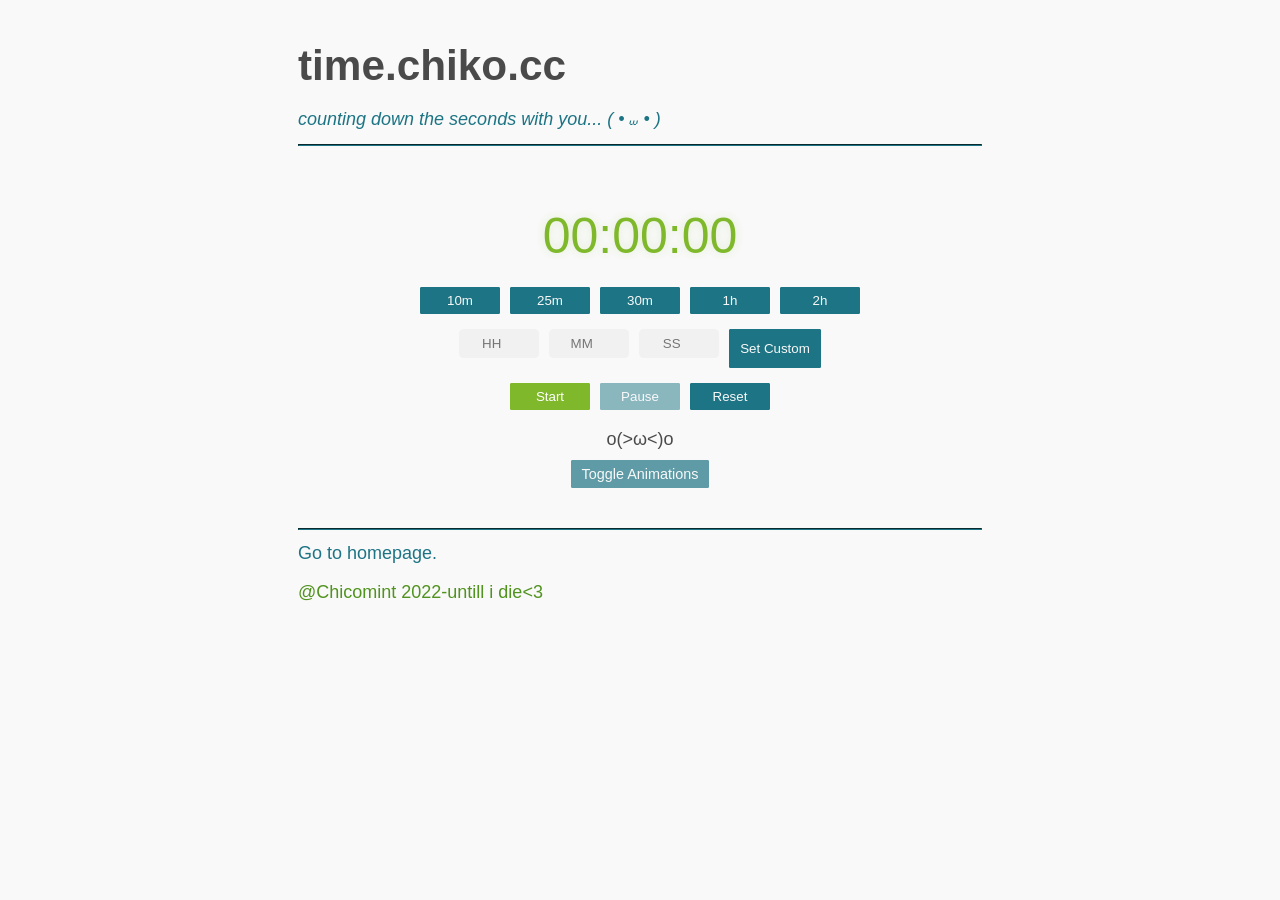
==== index.html @ 4a4d0b9f ":3" ====
<!DOCTYPE html>
<html lang="en">
<head>
    <title>chicomint'site - Timer</title>
    <link rel="shortcut icon" type="image/x-icon" href="media/chiki.ico" />
    <meta name="viewport" content="width=device-width, initial-scale=1">
    <meta charset="utf-8">
    <link rel="stylesheet" href="style.css?v=1.7">
    <link rel="stylesheet" href="sakura.css" media="screen" />
    <link rel="stylesheet" href="sakura-dark.css" media="screen and (prefers-color-scheme: dark)" />
</head>
<body>
    <div class="sky">
        <img src="miku.png" class="falling-star" style="left: 10%;">
        <img src="miku.png" class="falling-star" style="left: 30%;">
        <img src="miku.png" class="falling-star" style="left: 50%;">
        <img src="miku.png" class="falling-star" style="left: 70%;">
        <img src="miku.png" class="falling-star" style="left: 90%;">
    </div>

    <h1>time.chiko.cc</h1>
    <p id="fortune-display" style="font-style: italic; color: #1d7484; margin-bottom: 10px; min-height: 1.5em;"></p>
    <hr>

    <div class="timer-container">
        <div id="timer-display">00:00:00</div>

        <div class="presets">
            <button data-seconds="600">10m</button>
            <button data-seconds="1500">25m</button>
            <button data-seconds="1800">30m</button>
            <button data-seconds="3600">1h</button>
            <button data-seconds="7200">2h</button>
        </div>

        <div class="custom-input">
            <input type="number" id="custom-h" placeholder="HH" min="0" max="99">
            <input type="number" id="custom-m" placeholder="MM" min="0" max="59">
            <input type="number" id="custom-s" placeholder="SS" min="0" max="59">
            <button id="set-custom-btn">Set Custom</button>
        </div>

        <div class="controls">
            <button id="start-btn">Start</button>
            <button id="pause-btn">Pause</button>
            <button id="reset-btn">Reset</button>
        </div>

        <div style="text-align: center; margin-top: 1rem;">
            <p id="sky-msg" style="margin-bottom: 5px; display: none;">o(>ω<)o</p>
            <button id="toggle-sky-btn" style="font-size: 0.8em; opacity: 0.7;">Toggle Animations</button>
        </div>
    </div>

    <footer>
        <hr>
        <a href="https://chiko.cc">Go to homepage.</a>
        <p style="animation: opacityPulse 2s ease-out; animation-iteration-count: infinite; opacity: 1; color: rgb(81, 147, 31); margin-top: 10px;">
            @Chicomint 2022-untill i die&lt;3
        </p>
    </footer>

    <script src="timer.js"></script>
</body>
</html>
---- style.css ----
/* Custom styles for Chicomint's site */

.sky {
    position: fixed;
    top: 0;
    left: 0;
    width: 100%;
    height: 100%;
    z-index: -1;
    overflow: hidden;
    pointer-events: none;
}

.falling-star {
    position: absolute;
    top: -100px;
    width: 60px;
    height: auto;
    animation: fall 8s linear infinite;
}

@keyframes fall {
    0% { transform: translateY(0) rotate(0deg); opacity: 1; }
    100% { transform: translateY(110vh) rotate(360deg); opacity: 0; }
}

/* Stagger the animations */
.falling-star:nth-child(1) { animation-delay: 0s; }
.falling-star:nth-child(2) { animation-delay: 2s; }
.falling-star:nth-child(3) { animation-delay: 1s; }
.falling-star:nth-child(4) { animation-delay: 3s; }
.falling-star:nth-child(5) { animation-delay: 4s; }

@keyframes opacityPulse {
    0% { opacity: 0.5; }
    50% { opacity: 1; }
    100% { opacity: 0.5; }
}

.timer-container {
    background: rgba(255, 255, 255, 0.05);
    padding: 2rem;
    margin: 2rem 0;
}

#timer-display {
    font-size: 5rem;
    text-align: center;
    margin: 1rem 0;
    color: rgb(127, 184, 42);
    font-variant-numeric: tabular-nums;
    text-shadow: 0 0 10px rgba(127, 184, 42, 0.2);
}

.controls, .presets, .custom-input {
    display: flex;
    justify-content: center;
    flex-wrap: wrap;
    gap: 10px;
    margin-bottom: 1.5rem;
}

.custom-input input {
    width: 80px;
    text-align: center;
}

button {
    min-width: 80px;
    cursor: pointer;
}

#start-btn {
    background-color: rgb(127, 184, 42);
    border-color: rgb(127, 184, 42);
    color: white;
}

#start-btn:hover {
    background-color: rgb(81, 147, 31);
}

.nav-links a {
    margin-right: 5px;
}

.active-link {
    color: rgb(127, 184, 42) !important;
}
---- sakura.css ----
/* Sakura.css v1.5.1
 * ================
 * Minimal css theme.
 * Project: https://github.com/oxalorg/sakura/
 */
/* Body */
html {
  font-size: 62.5%;
  font-family: -apple-system, BlinkMacSystemFont, "Segoe UI", Roboto, "Helvetica Neue", Arial, "Noto Sans", sans-serif;
}

body {
  font-size: 1.8rem;
  line-height: 1.618;
  max-width: 38em;
  margin: auto;
  color: #4a4a4a;
  background-color: #f9f9f9;
  padding: 13px;
}

@media (max-width: 684px) {
  body {
    font-size: 1.53rem;
  }
}
@media (max-width: 382px) {
  body {
    font-size: 1.35rem;
  }
}
h1, h2, h3, h4, h5, h6 {
  line-height: 1.1;
  font-family: -apple-system, BlinkMacSystemFont, "Segoe UI", Roboto, "Helvetica Neue", Arial, "Noto Sans", sans-serif;
  font-weight: 700;
  margin-top: 3rem;
  margin-bottom: 1.5rem;
  overflow-wrap: break-word;
  word-wrap: break-word;
  -ms-word-break: break-all;
  word-break: break-word;
}

h1 {
  font-size: 2.35em;
}

h2 {
  font-size: 2em;
}

h3 {
  font-size: 1.75em;
}

h4 {
  font-size: 1.5em;
}

h5 {
  font-size: 1.25em;
}

h6 {
  font-size: 1em;
}

p {
  margin-top: 0px;
  margin-bottom: 2.5rem;
}

small, sub, sup {
  font-size: 75%;
}

hr {
  border-color: #1d7484;
}

a {
  text-decoration: none;
  color: #1d7484;
}
a:visited {
  color: #144f5a;
}
a:hover {
  color: #982c61;
  border-bottom: 2px solid #4a4a4a;
}

ul {
  padding-left: 1.4em;
  margin-top: 0px;
  margin-bottom: 2.5rem;
}

li {
  margin-bottom: 0.4em;
}

blockquote {
  margin-left: 0px;
  margin-right: 0px;
  padding-left: 1em;
  padding-top: 0.8em;
  padding-bottom: 0.8em;
  padding-right: 0.8em;
  border-left: 5px solid #1d7484;
  margin-bottom: 2.5rem;
  background-color: #f1f1f1;
}

blockquote p {
  margin-bottom: 0;
}

img, video {
  height: auto;
  max-width: 100%;
  margin-top: 0px;
  margin-bottom: 2.5rem;
}

/* Pre and Code */
pre {
  background-color: #f1f1f1;
  display: block;
  padding: 1em;
  overflow-x: auto;
  margin-top: 0px;
  margin-bottom: 2.5rem;
  font-size: 0.9em;
}

code, kbd, samp {
  font-size: 0.9em;
  padding: 0 0.5em;
  background-color: #f1f1f1;
  white-space: pre-wrap;
}

pre > code {
  padding: 0;
  background-color: transparent;
  white-space: pre;
  font-size: 1em;
}

/* Tables */
table {
  text-align: justify;
  width: 100%;
  border-collapse: collapse;
  margin-bottom: 2rem;
}

td, th {
  padding: 0.5em;
  border-bottom: 1px solid #f1f1f1;
}

/* Buttons, forms and input */
input, textarea {
  border: 1px solid #4a4a4a;
}
input:focus, textarea:focus {
  border: 1px solid #1d7484;
}

textarea {
  width: 100%;
}

.button, button,
input[type=submit],
input[type=reset],
input[type=button],
input[type=file]::file-selector-button {
  display: inline-block;
  padding: 5px 10px;
  text-align: center;
  text-decoration: none;
  white-space: nowrap;
  background-color: #1d7484;
  color: #f9f9f9;
  border-radius: 1px;
  border: 1px solid #1d7484;
  cursor: pointer;
  box-sizing: border-box;
}
.button:hover, button:hover,
input[type=submit]:hover,
input[type=reset]:hover,
input[type=button]:hover,
input[type=file]::file-selector-button:hover {
  background-color: #982c61;
  color: #f9f9f9;
  outline: 0;
}

.button[disabled], button[disabled],
input[type=submit][disabled],
input[type=reset][disabled],
input[type=button][disabled],
input[type=file][disabled] {
  cursor: default;
  opacity: 0.5;
}
.button:focus-visible, button:focus-visible,
input[type=submit]:focus-visible,
input[type=reset]:focus-visible,
input[type=button]:focus-visible,
input[type=file]:focus-visible {
  outline-style: solid;
  outline-width: 2px;
}

textarea, select, input {
  color: #4a4a4a;
  padding: 6px 10px; /* The 6px vertically centers text on FF, ignored by Webkit */
  margin-bottom: 10px;
  background-color: #f1f1f1;
  border: 1px solid #f1f1f1;
  border-radius: 4px;
  box-shadow: none;
  box-sizing: border-box;
}
textarea:focus, select:focus, input:focus {
  border: 1px solid #1d7484;
  outline: 0;
}

input[type=checkbox]:focus {
  outline: 1px dotted #1d7484;
}

label, legend, fieldset {
  display: block;
  margin-bottom: 0.5rem;
  font-weight: 600;
}
---- sakura-dark.css ----
/* $color-text: #dedce5; */
/* Sakura.css v1.5.1
 * ================
 * Minimal css theme.
 * Project: https://github.com/oxalorg/sakura/
 */
/* Body */
html {
  font-size: 62.5%;
  font-family: -apple-system, BlinkMacSystemFont, "Segoe UI", Roboto, "Helvetica Neue", Arial, "Noto Sans", sans-serif;
}

body {
  font-size: 1.8rem;
  line-height: 1.618;
  max-width: 38em;
  margin: auto;
  color: #c9c9c9;
  background-color: #222222;
  padding: 13px;
}

@media (max-width: 684px) {
  body {
    font-size: 1.53rem;
  }
}
@media (max-width: 382px) {
  body {
    font-size: 1.35rem;
  }
}
h1, h2, h3, h4, h5, h6 {
  line-height: 1.1;
  font-family: -apple-system, BlinkMacSystemFont, "Segoe UI", Roboto, "Helvetica Neue", Arial, "Noto Sans", sans-serif;
  font-weight: 700;
  margin-top: 3rem;
  margin-bottom: 1.5rem;
  overflow-wrap: break-word;
  word-wrap: break-word;
  -ms-word-break: break-all;
  word-break: break-word;
}

h1 {
  font-size: 2.35em;
}

h2 {
  font-size: 2em;
}

h3 {
  font-size: 1.75em;
}

h4 {
  font-size: 1.5em;
}

h5 {
  font-size: 1.25em;
}

h6 {
  font-size: 1em;
}

p {
  margin-top: 0px;
  margin-bottom: 2.5rem;
}

small, sub, sup {
  font-size: 75%;
}

hr {
  border-color: #ffffff;
}

a {
  text-decoration: none;
  color: #ffffff;
}
a:visited {
  color: #e6e6e6;
}
a:hover {
  color: #c9c9c9;
  border-bottom: 2px solid #c9c9c9;
}

ul {
  padding-left: 1.4em;
  margin-top: 0px;
  margin-bottom: 2.5rem;
}

li {
  margin-bottom: 0.4em;
}

blockquote {
  margin-left: 0px;
  margin-right: 0px;
  padding-left: 1em;
  padding-top: 0.8em;
  padding-bottom: 0.8em;
  padding-right: 0.8em;
  border-left: 5px solid #ffffff;
  margin-bottom: 2.5rem;
  background-color: #4a4a4a;
}

blockquote p {
  margin-bottom: 0;
}

img, video {
  height: auto;
  max-width: 100%;
  margin-top: 0px;
  margin-bottom: 2.5rem;
}

/* Pre and Code */
pre {
  background-color: #4a4a4a;
  display: block;
  padding: 1em;
  overflow-x: auto;
  margin-top: 0px;
  margin-bottom: 2.5rem;
  font-size: 0.9em;
}

code, kbd, samp {
  font-size: 0.9em;
  padding: 0 0.5em;
  background-color: #4a4a4a;
  white-space: pre-wrap;
}

pre > code {
  padding: 0;
  background-color: transparent;
  white-space: pre;
  font-size: 1em;
}

/* Tables */
table {
  text-align: justify;
  width: 100%;
  border-collapse: collapse;
  margin-bottom: 2rem;
}

td, th {
  padding: 0.5em;
  border-bottom: 1px solid #4a4a4a;
}

/* Buttons, forms and input */
input, textarea {
  border: 1px solid #c9c9c9;
}
input:focus, textarea:focus {
  border: 1px solid #ffffff;
}

textarea {
  width: 100%;
}

.button, button,
input[type=submit],
input[type=reset],
input[type=button],
input[type=file]::file-selector-button {
  display: inline-block;
  padding: 5px 10px;
  text-align: center;
  text-decoration: none;
  white-space: nowrap;
  background-color: #ffffff;
  color: #222222;
  border-radius: 1px;
  border: 1px solid #ffffff;
  cursor: pointer;
  box-sizing: border-box;
}
.button:hover, button:hover,
input[type=submit]:hover,
input[type=reset]:hover,
input[type=button]:hover,
input[type=file]::file-selector-button:hover {
  background-color: #c9c9c9;
  color: #222222;
  outline: 0;
}

.button[disabled], button[disabled],
input[type=submit][disabled],
input[type=reset][disabled],
input[type=button][disabled],
input[type=file][disabled] {
  cursor: default;
  opacity: 0.5;
}
.button:focus-visible, button:focus-visible,
input[type=submit]:focus-visible,
input[type=reset]:focus-visible,
input[type=button]:focus-visible,
input[type=file]:focus-visible {
  outline-style: solid;
  outline-width: 2px;
}

textarea, select, input {
  color: #c9c9c9;
  padding: 6px 10px; /* The 6px vertically centers text on FF, ignored by Webkit */
  margin-bottom: 10px;
  background-color: #4a4a4a;
  border: 1px solid #4a4a4a;
  border-radius: 4px;
  box-shadow: none;
  box-sizing: border-box;
}
textarea:focus, select:focus, input:focus {
  border: 1px solid #ffffff;
  outline: 0;
}

input[type=checkbox]:focus {
  outline: 1px dotted #ffffff;
}

label, legend, fieldset {
  display: block;
  margin-bottom: 0.5rem;
  font-weight: 600;
}
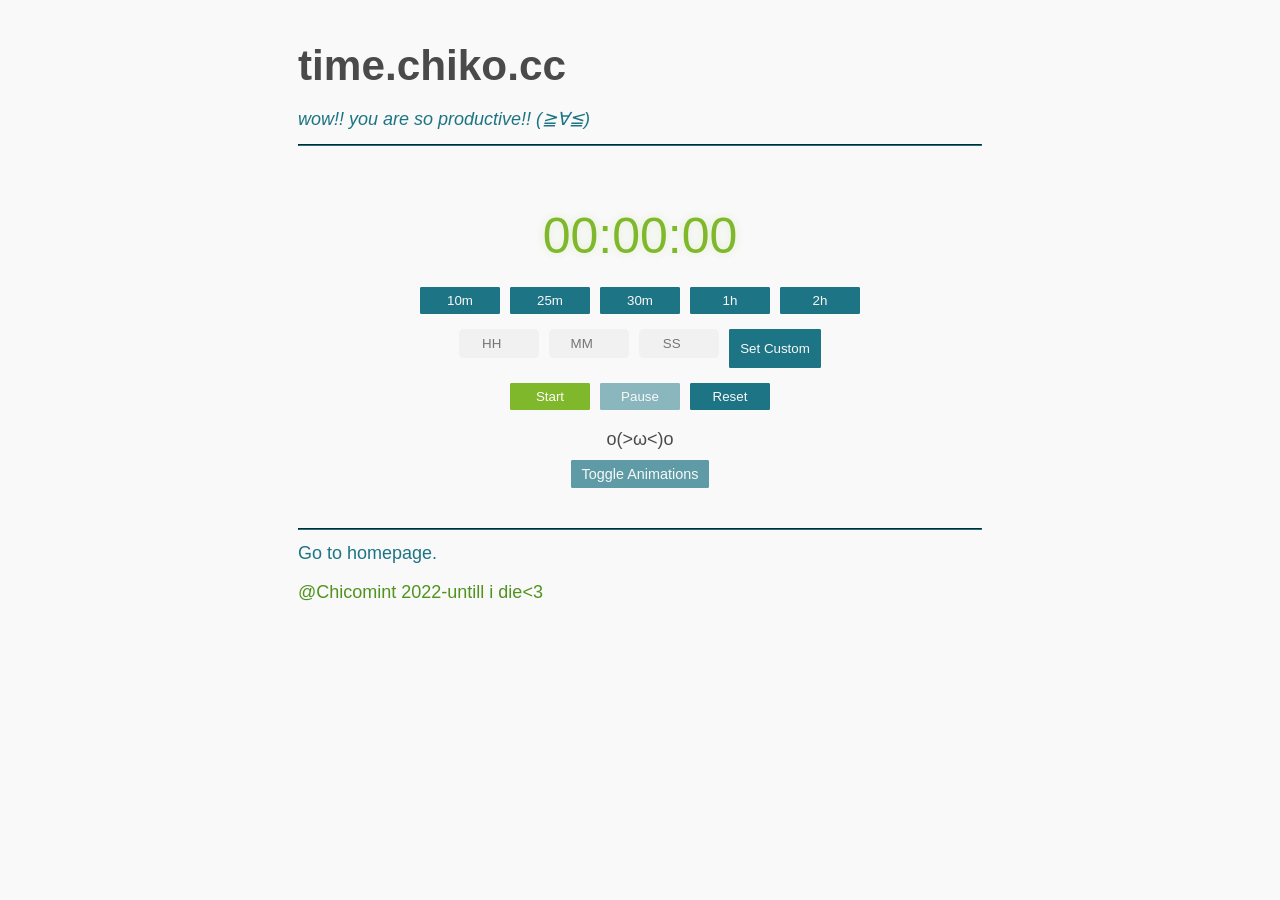
==== commit 6deb3072: "Update index.html" ====
--- a/index.html
+++ b/index.html
@@ -2,7 +2,7 @@
 <html lang="en">
 <head>
     <title>chicomint'site - Timer</title>
-    <link rel="shortcut icon" type="image/x-icon" href="media/chiki.ico" />
+    <link rel="shortcut icon" type="image/x-icon" href="https://chiko.cc/media/chiki.ico" />
     <meta name="viewport" content="width=device-width, initial-scale=1">
     <meta charset="utf-8">
     <link rel="stylesheet" href="style.css?v=1.7">
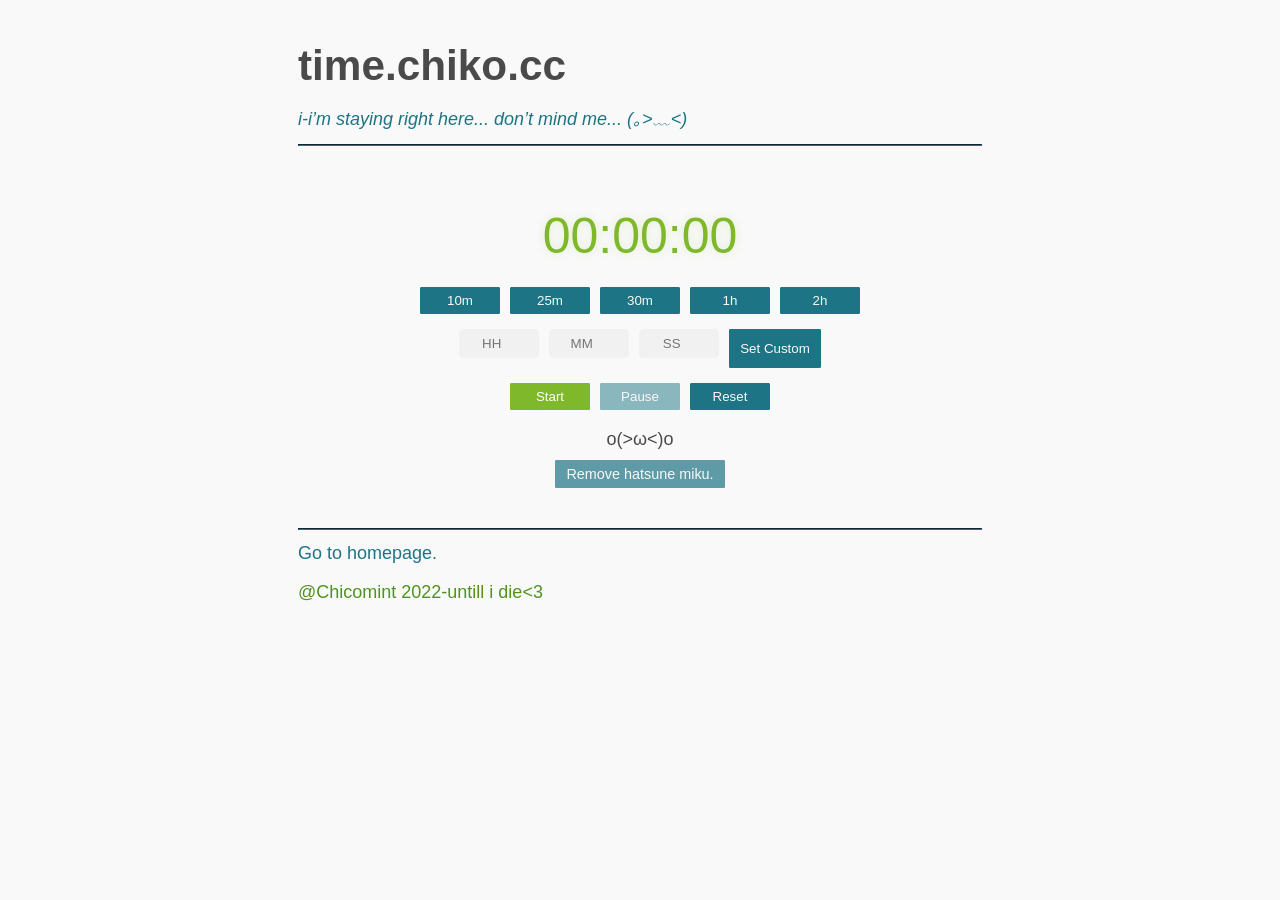
==== commit b9c87ad3: "Update index.html" ====
--- a/index.html
+++ b/index.html
@@ -48,7 +48,7 @@
 
         <div style="text-align: center; margin-top: 1rem;">
             <p id="sky-msg" style="margin-bottom: 5px; display: none;">o(>ω<)o</p>
-            <button id="toggle-sky-btn" style="font-size: 0.8em; opacity: 0.7;">Toggle Animations</button>
+            <button id="toggle-sky-btn" style="font-size: 0.8em; opacity: 0.7;">Remove hatsune miku.</button>
         </div>
     </div>
 
